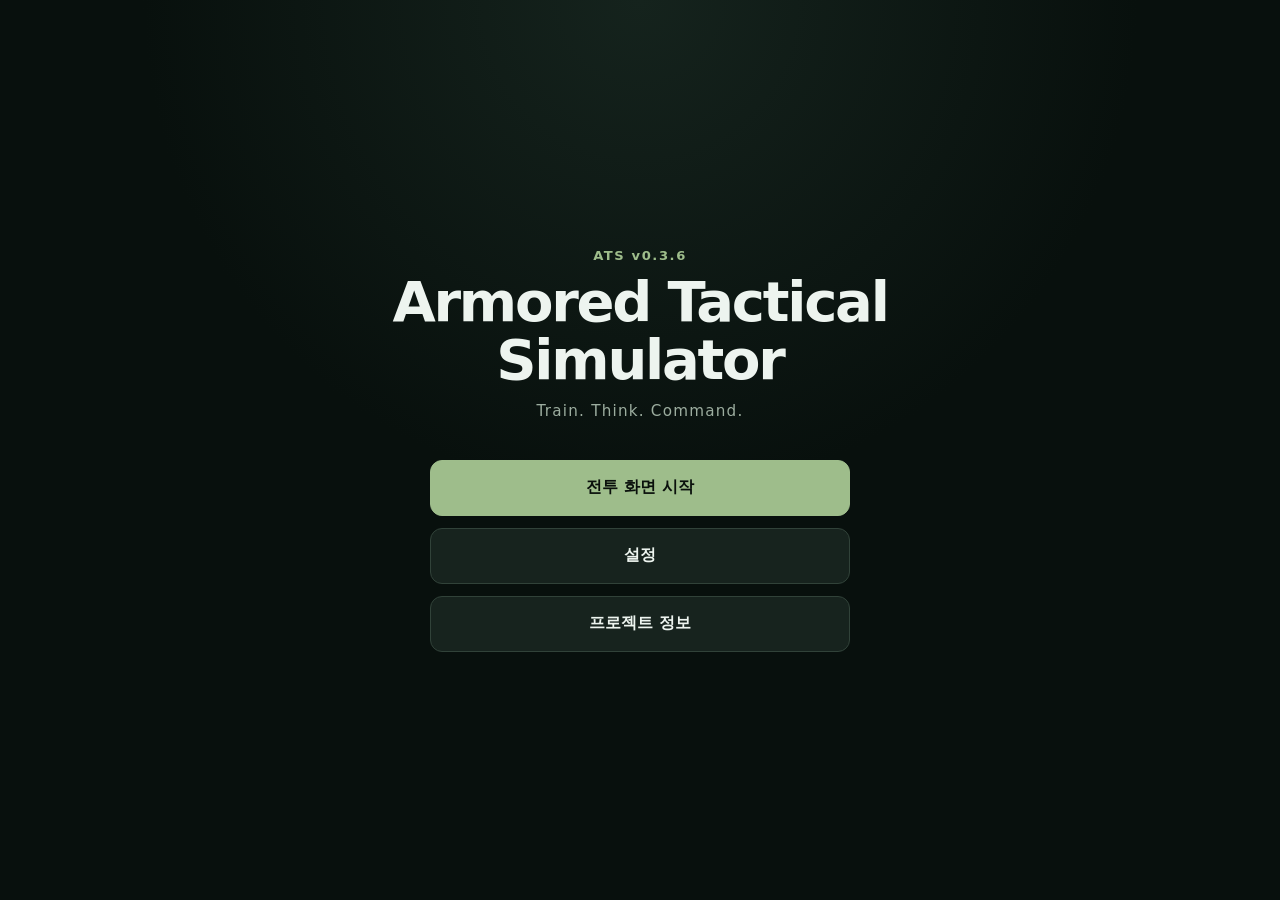
==== index.html @ db4fb5c2 "Update index.html" ====
<!-- index.html — 전체 교체, 1~343행 -->

<!doctype html>
<html lang="ko">
<head>
  <meta charset="utf-8">

  <meta
    name="viewport"
    content="width=device-width, initial-scale=1, viewport-fit=cover"
  >

  <meta
    name="theme-color"
    content="#0b1210"
  >

  <meta
    name="description"
    content="Armored Tactical Simulator mobile prototype"
  >

  <title>
    ATS — Armored Tactical Simulator
  </title>

  <link
    rel="stylesheet"
    href="./src/styles.css?v=0.3.6"
  >

<script type="module">
  const errorBox = document.createElement("pre");

  Object.assign(errorBox.style, {
    position: "fixed",
    inset: "12px",
    zIndex: "99999",
    display: "none",
    padding: "14px",
    overflow: "auto",
    whiteSpace: "pre-wrap",
    background: "#240b0b",
    color: "#ffb4b4",
    border: "1px solid #ff6b6b",
    borderRadius: "10px",
  });

  document.body.append(errorBox);

  function showError(file, error) {
    errorBox.style.display = "block";
    errorBox.textContent =
      `ATS 실행 오류\n\n파일: ${file}\n\n` +
      (error?.stack ?? error?.message ?? String(error));
  }

  const modules = [
    "./src/engine/scenario.js",
    "./src/engine/movement.js",
    "./src/engine/detection.js",
    "./src/engine/turretControl.js",
    "./src/engine/combat.js",
    "./src/engine/actions.js",
    "./src/engine/fireControl.js",
    "./src/engine/scenarioRuntime.js",
    "./src/engine/terrainGenerator.js",
    "./src/render/mapRenderer.js",
    "./src/render/fogRenderer.js",
    "./src/render/effectRenderer.js",
    "./src/render/unitRenderer.js",
    "./src/ui/commandPanel.js",
    "./src/ui/firePanel.js",
    "./src/ui/eventBindings.js",
  ];

  for (const file of modules) {
    try {
      await import(`${file}?diagnostic=0.3.6`);
    } catch (error) {
      showError(file, error);
      throw error;
    }
  }

  try {
    await import("./src/app.js?diagnostic=0.3.6");
  } catch (error) {
    showError("./src/app.js", error);
  }
</script>
</head>

<body>
  <div
    id="app"
    class="app-shell"
  >
    <main
      id="menu-screen"
      class="screen screen--active"
      aria-labelledby="game-title"
    >
      <section class="menu-screen">
        <header class="menu-screen__header">
          <p class="eyebrow">
            ATS v0.3.6
          </p>

          <h1 id="game-title">
            Armored Tactical Simulator
          </h1>

          <p class="subtitle">
            Train. Think. Command.
          </p>
        </header>

        <nav
          class="menu-actions"
          aria-label="게임 메뉴"
        >
          <button
            class="menu-button menu-button--primary"
            type="button"
            data-action="open-battle"
          >
            전투 화면 시작
          </button>

          <button
            class="menu-button"
            type="button"
            data-action="open-settings"
          >
            설정
          </button>

          <button
            class="menu-button"
            type="button"
            data-action="open-project-info"
          >
            프로젝트 정보
          </button>
        </nav>
      </section>
    </main>

    <main
      id="battle-screen"
      class="screen"
      aria-label="전투 화면"
      hidden
    >
      <section class="battle-layout">
        <header class="battle-header">
          <button
            class="icon-button"
            type="button"
            data-action="return-menu"
            aria-label="메인 메뉴로 돌아가기"
          >
            ←
          </button>

          <div class="battle-header__status">
            <strong>
              단차전투기술
            </strong>

            <span id="turn-label">
              TURN 1
            </span>
          </div>

          <div class="battle-header__actions">
            <button
              class="icon-button"
              type="button"
              data-action="restart-scenario"
              aria-label="시나리오 다시 시작"
              title="시나리오 다시 시작"
            >
              ↻
            </button>

            <button
              class="icon-button"
              type="button"
              data-action="center-camera"
              aria-label="자차 위치로 지도 이동"
              title="자차 중앙 표시"
            >
              ◎
            </button>
          </div>
        </header>

        <section
          id="map-area"
          class="map-area"
          aria-label="육각형 전술 지도"
        >
          <canvas
            id="battle-map"
            class="battle-map"
            aria-label="전술 지도"
          >
            현재 브라우저는 Canvas를 지원하지 않습니다.
          </canvas>

          <div
            class="map-controls"
            aria-label="지도 조작"
          >
            <button
              class="map-control"
              type="button"
              data-action="zoom-in"
              aria-label="지도 확대"
            >
              +
            </button>

            <button
              class="map-control"
              type="button"
              data-action="zoom-out"
              aria-label="지도 축소"
            >
              −
            </button>
          </div>

          <div
            id="map-message"
            class="map-message"
            role="status"
            aria-live="polite"
          >
            지도를 드래그해 이동할 수 있습니다.
          </div>
        </section>

        <section
          class="command-dock"
          aria-label="자차 전투 명령"
        >
          <div class="unit-summary">
            <div>
              <span>
                현재 조작
              </span>

              <strong id="selected-unit-label">
                P0 자차
              </strong>
            </div>

            <div>
              <span>
                현재 명령
              </span>

              <strong id="current-command-label">
                대기
              </strong>
            </div>

            <div>
              <span>
                상태
              </span>

              <strong id="unit-condition-label">
                정상
              </strong>
            </div>
          </div>

          <div
            class="command-categories command-categories--vehicle"
            aria-label="명령 분야"
          >
            <button
              class="command-category"
              type="button"
              data-command-category="hull"
            >
              차체
            </button>

            <button
              class="command-category"
              type="button"
              data-command-category="turret"
            >
              포탑
            </button>

            <button
              class="command-category"
              type="button"
              data-command-category="fire"
            >
              사격
            </button>
          </div>

          <div
            id="command-options"
            class="command-options"
            aria-live="polite"
          >
            <p>
              차체, 포탑 또는 사격 명령 분야를 선택하세요.
            </p>
          </div>

          <button
            id="execute-turn-button"
            class="execute-turn-button"
            type="button"
            data-action="execute-turn"
          >
            명령 실행 / 다음 턴
          </button>
        </section>
      </section>
    </main>

    <dialog
      id="settings-dialog"
      class="app-dialog"
    >
      <form method="dialog">
        <header class="dialog-header">
          <h2>
            설정
          </h2>

          <button
            class="icon-button"
            value="close"
            aria-label="닫기"
          >
            ×
          </button>
        </header>

        <div class="dialog-content">
          <label class="setting-row">
            <span>
              난이도
            </span>

            <select id="difficulty-select">
              <option value="beginner">
                입문
              </option>

              <option
                value="standard"
                selected
              >
                표준
              </option>

              <option value="advanced">
                숙련
              </option>

              <option value="simulation">
                시뮬레이션
              </option>
            </select>
          </label>

          <label class="setting-row">
            <span>
              개발자 표시
            </span>

            <input
              id="developer-mode-toggle"
              type="checkbox"
            >
          </label>
        </div>
      </form>
    </dialog>

    <dialog
      id="project-info-dialog"
      class="app-dialog"
    >
      <form method="dialog">
        <header class="dialog-header">
          <h2>
            프로젝트 정보
          </h2>

          <button
            class="icon-button"
            value="close"
            aria-label="닫기"
          >
            ×
          </button>
        </header>

        <div class="dialog-content">
          <p>
            ATS는 모바일 환경에서 제한된 정보와 지형을 바탕으로
            전차장의 전술적 판단을 훈련하는 WEGO 방식의
            의사결정 시뮬레이터입니다.
          </p>

          <p>
            현재 단계: Sprint 3.4
          </p>
        </div>
      </form>
    </dialog>
  </div>

  <noscript>
    ATS를 실행하려면 JavaScript를 활성화해야 합니다.
  </noscript>
</body>
</html>
---- src/styles.css ----
/* src/styles.css — 전체 교체, 1~781행 */

:root {
  color-scheme: dark;

  --bg: #08100d;
  --surface: #101a16;
  --surface-2: #17231e;
  --surface-3: #213029;

  --border: #314239;
  --border-strong: #50665a;

  --text: #edf4ef;
  --text-muted: #9cad9f;

  --accent: #9ebd8b;
  --accent-strong: #c5dfb5;
  --warning: #d7b46a;
  --danger: #d87b72;

  --header-height: 52px;
  --radius: 12px;
  --gap: 8px;
}

* {
  box-sizing: border-box;
  -webkit-tap-highlight-color: transparent;
}

html,
body {
  width: 100%;
  height: 100%;
  margin: 0;
  overflow: hidden;
  background: var(--bg);
  color: var(--text);
  font-family:
    system-ui,
    -apple-system,
    BlinkMacSystemFont,
    "Segoe UI",
    sans-serif;
}

button,
select,
input {
  font: inherit;
}

button {
  color: inherit;
}

button:disabled {
  opacity: 0.42;
  cursor: not-allowed;
}

button:focus-visible,
select:focus-visible,
input:focus-visible {
  outline: 2px solid var(--accent-strong);
  outline-offset: 2px;
}

.app-shell {
  width: 100%;
  height: 100dvh;
  min-height: 0;
  overflow: hidden;
  background:
    radial-gradient(
      circle at top,
      #15231d 0%,
      var(--bg) 45%
    );
}

.screen {
  width: 100%;
  height: 100%;
}

.screen[hidden] {
  display: none;
}

.menu-screen {
  min-height: 100%;
  display: grid;
  align-content: center;
  gap: 40px;
  padding:
    max(
      24px,
      env(safe-area-inset-top)
    )
    20px
    max(
      24px,
      env(safe-area-inset-bottom)
    );
}

.menu-screen__header {
  max-width: 520px;
  margin-inline: auto;
  text-align: center;
}

.eyebrow {
  margin: 0 0 10px;
  color: var(--accent);
  font-size: 0.82rem;
  font-weight: 700;
  letter-spacing: 0.12em;
}

.menu-screen h1 {
  margin: 0;
  font-size: clamp(
    2rem,
    10vw,
    3.5rem
  );
  line-height: 1.02;
  letter-spacing: -0.04em;
}

.subtitle {
  margin: 14px 0 0;
  color: var(--text-muted);
  font-size: 0.95rem;
  letter-spacing: 0.08em;
}

.menu-actions {
  width: min(
    100%,
    420px
  );
  display: grid;
  gap: 12px;
  margin-inline: auto;
}

.menu-button {
  min-height: 56px;
  border: 1px solid var(--border);
  border-radius: var(--radius);
  background: var(--surface-2);
  font-weight: 700;
}

.menu-button--primary {
  border-color: var(--accent);
  background: var(--accent);
  color: #0a100c;
}

.menu-button:active {
  transform: translateY(1px);
}

.battle-layout {
  height: 100dvh;
  min-height: 0;
  display: grid;
  grid-template-rows:
    var(--header-height)
    minmax(0, 1fr)
    auto;
  overflow: hidden;
}

.battle-header {
  min-width: 0;
  display: grid;
  grid-template-columns:
    48px
    minmax(0, 1fr)
    auto;
  align-items: center;
  gap: 8px;
  padding:
    env(safe-area-inset-top)
    8px
    0;
  border-bottom: 1px solid var(--border);
  background:
    rgba(
      11,
      18,
      15,
      0.97
    );
  z-index: 20;
}

.battle-header__status {
  min-width: 0;
  display: flex;
  align-items: center;
  justify-content: center;
  gap: 10px;
}

.battle-header__status strong {
  overflow: hidden;
  text-overflow: ellipsis;
  white-space: nowrap;
}

.battle-header__status span {
  flex: 0 0 auto;
  color: var(--accent);
  font-size: 0.78rem;
  font-weight: 800;
}

.battle-header__actions {
  display: flex;
  align-items: center;
  justify-content: flex-end;
  gap: 2px;
}

.icon-button {
  width: 44px;
  height: 44px;
  border: 0;
  border-radius: 10px;
  background: transparent;
  font-size: 1.35rem;
}

.icon-button:active {
  background: var(--surface-3);
}

.map-area {
  position: relative;
  min-width: 0;
  min-height: 0;
  overflow: hidden;
  background: #121a15;
  touch-action: none;
}

.battle-map {
  display: block;
  width: 100%;
  height: 100%;
  background:
    linear-gradient(
      rgba(
        255,
        255,
        255,
        0.015
      ),
      rgba(
        255,
        255,
        255,
        0.015
      )
    ),
    #111912;
}

.map-controls {
  position: absolute;
  top: 10px;
  left: 10px;
  display: grid;
  gap: 6px;
  z-index: 10;
}

.map-control {
  width: 44px;
  height: 44px;
  border: 1px solid var(--border);
  border-radius: 10px;
  background:
    rgba(
      11,
      18,
      15,
      0.9
    );
  font-size: 1.4rem;
  font-weight: 700;
}

.map-message {
  position: absolute;
  left: 50%;
  bottom: 12px;
  max-width:
    calc(
      100% - 32px
    );
  transform:
    translateX(-50%);
  padding: 7px 12px;
  border:
    1px solid
    rgba(
      158,
      189,
      139,
      0.25
    );
  border-radius: 999px;
  background:
    rgba(
      8,
      16,
      13,
      0.84
    );
  color: var(--text-muted);
  font-size: 0.76rem;
  text-align: center;
  pointer-events: none;
}

.command-dock {
  min-width: 0;
  max-height: 46dvh;
  display: grid;
  gap: var(--gap);
  padding:
    8px
    8px
    max(
      8px,
      env(safe-area-inset-bottom)
    );
  border-top:
    1px solid
    var(--border);
  background: var(--surface);
  overflow-y: auto;
  overscroll-behavior: contain;
  z-index: 30;
}

.unit-summary {
  display: grid;
  grid-template-columns:
    repeat(
      3,
      minmax(0, 1fr)
    );
  gap: 6px;
}

.unit-summary > div {
  min-width: 0;
  padding: 7px 8px;
  border:
    1px solid
    var(--border);
  border-radius: 9px;
  background: var(--surface-2);
}

.unit-summary span,
.unit-summary strong {
  display: block;
  overflow: hidden;
  text-overflow: ellipsis;
  white-space: nowrap;
}

.unit-summary span {
  margin-bottom: 2px;
  color: var(--text-muted);
  font-size: 0.66rem;
}

.unit-summary strong {
  font-size: 0.78rem;
}

.command-categories {
  display: grid;
  grid-template-columns:
    repeat(
      4,
      minmax(0, 1fr)
    );
  gap: 6px;
}

.command-categories--vehicle {
  grid-template-columns:
    repeat(
      3,
      minmax(0, 1fr)
    );
}

.command-category {
  min-width: 0;
  min-height: 46px;
  padding: 6px 4px;
  border:
    1px solid
    var(--border);
  border-radius: 9px;
  background: var(--surface-2);
  font-size: 0.76rem;
  font-weight: 700;
}

.command-category.is-active {
  border-color: var(--accent);
  background: #293b30;
  color: var(--accent-strong);
}

.command-options {
  min-height: 52px;
  display: grid;
  grid-template-columns:
    repeat(
      3,
      minmax(0, 1fr)
    );
  gap: 6px;
}

.command-options > p {
  grid-column: 1 / -1;
  align-self: center;
  margin: 0;
  color: var(--text-muted);
  font-size: 0.8rem;
  text-align: center;
}

.command-option {
  min-width: 0;
  min-height: 46px;
  padding: 6px;
  border:
    1px solid
    var(--border);
  border-radius: 9px;
  background: var(--surface-3);
  font-size: 0.75rem;
  font-weight: 700;
}

.command-option.is-selected {
  border-color: var(--warning);
  background: #443822;
  color: #ffe3a5;
}

.command-option.is-current-step {
  border-color: var(--accent);
  background: #294233;
  color: var(--accent-strong);
}

.command-section {
  grid-column: 1 / -1;
  min-width: 0;
  display: grid;
  grid-template-columns:
    repeat(
      3,
      minmax(0, 1fr)
    );
  gap: 6px;
  padding: 8px;
  border:
    1px solid
    var(--border);
  border-radius: 10px;
  background:
    rgba(
      23,
      35,
      30,
      0.82
    );
}

.command-section-title {
  grid-column: 1 / -1;
  margin: 0;
  padding: 2px 2px 4px;
  color: var(--accent-strong);
  font-size: 0.78rem;
  font-weight: 800;
  letter-spacing: 0.02em;
}

.turret-control-panel {
  grid-column: 1 / -1;
  display: grid;
  grid-template-columns:
    repeat(
      3,
      minmax(0, 1fr)
    );
  gap: 6px;
}

.turret-status-panel,
.observation-status-panel {
  grid-column: 1 / -1;
  display: grid;
  grid-template-columns:
    repeat(
      3,
      minmax(0, 1fr)
    );
  gap: 6px;
  padding: 8px;
  border:
    1px solid
    var(--border);
  border-radius: 9px;
  background: #111a16;
}

.turret-status-panel > span,
.observation-status-panel > span {
  min-width: 0;
  display: block;
  padding: 5px 6px;
  border-radius: 7px;
  background: var(--surface-2);
  color: var(--text-muted);
  font-size: 0.67rem;
  text-align: center;
}

.turret-status-panel strong,
.observation-status-panel strong {
  display: block;
  margin-top: 2px;
  overflow: hidden;
  color: var(--text);
  font-size: 0.72rem;
  text-overflow: ellipsis;
  white-space: nowrap;
}

.turret-warning {
  grid-column: 1 / -1;
  margin: 0;
  padding: 7px 8px;
  border:
    1px solid
    rgba(
      215,
      180,
      106,
      0.4
    );
  border-radius: 7px;
  background:
    rgba(
      68,
      56,
      34,
      0.7
    );
  color: #ffe3a5;
  font-size: 0.7rem;
  text-align: center;
}

.turret-mode-group {
  grid-column: 1 / -1;
  display: grid;
  grid-template-columns:
    repeat(
      3,
      minmax(0, 1fr)
    );
  gap: 6px;
}

.fire-procedure {
  grid-column: 1 / -1;
  display: grid;
  grid-template-columns:
    repeat(
      3,
      minmax(0, 1fr)
    );
  gap: 6px;
  padding: 8px;
  border:
    1px solid
    var(--border);
  border-radius: 10px;
  background:
    rgba(
      23,
      35,
      30,
      0.88
    );
}

.fire-procedure-progress {
  grid-column: 1 / -1;
  display: flex;
  gap: 5px;
  padding: 7px;
  overflow-x: auto;
  border:
    1px solid
    var(--border);
  border-radius: 8px;
  background: #0d1511;
  scrollbar-width: thin;
}

.fire-procedure-step {
  flex: 0 0 auto;
  min-width: 76px;
  padding: 6px 8px;
  border:
    1px solid
    var(--border);
  border-radius: 999px;
  background: var(--surface-2);
  color: var(--text-muted);
  font-size: 0.66rem;
  font-weight: 700;
  text-align: center;
}

.fire-procedure-step.is-complete {
  border-color:
    rgba(
      158,
      189,
      139,
      0.45
    );
  color: var(--accent);
}

.fire-procedure-step.is-current {
  border-color: var(--warning);
  background: #443822;
  color: #ffe3a5;
}

.fire-ammunition-group {
  grid-column: 1 / -1;
  display: grid;
  grid-template-columns:
    repeat(
      4,
      minmax(0, 1fr)
    );
  gap: 6px;
}

.fire-ammunition-group .command-option {
  min-height: 40px;
  padding-inline: 3px;
  font-size: 0.7rem;
}

.fire-target-status {
  grid-column: 1 / -1;
  min-height: 36px;
  display: flex;
  align-items: center;
  justify-content: center;
  padding: 6px 8px;
  border:
    1px dashed
    var(--border-strong);
  border-radius: 8px;
  background: #111a16;
  color: var(--text-muted);
  font-size: 0.74rem;
  text-align: center;
}

.fire-result-status {
  grid-column: 1 / -1;
  min-height: 38px;
  display: flex;
  align-items: center;
  justify-content: center;
  padding: 7px 9px;
  border:
    1px solid
    rgba(
      215,
      180,
      106,
      0.45
    );
  border-radius: 8px;
  background:
    rgba(
      68,
      56,
      34,
      0.58
    );
  color: #ffe3a5;
  font-size: 0.74rem;
  font-weight: 700;
  text-align: center;
}

.fire-procedure > .command-option:nth-last-child(-n + 3) {
  min-height: 48px;
}

.execute-turn-button {
  min-height: 58px;
  border:
    1px solid
    var(--accent);
  border-radius: 11px;
  background: var(--accent);
  color: #09100b;
  font-size: 0.96rem;
  font-weight: 900;
  letter-spacing: -0.01em;
}

.execute-turn-button:active {
  filter: brightness(0.9);
}

.app-dialog {
  width:
    min(
      calc(
        100% - 28px
      ),
      440px
    );
  padding: 0;
  border:
    1px solid
    var(--border-strong);
  border-radius: 14px;
  background: var(--surface);
  color: var(--text);
}

.app-dialog::backdrop {
  background:
    rgba(
      0,
      0,
      0,
      0.68
    );
  backdrop-filter: blur(3px);
}

.dialog-header {
  min-height: 54px;
  display: flex;
  align-items: center;
  justify-content: space-between;
  gap: 12px;
  padding:
    6px
    8px
    6px
    16px;
  border-bottom:
    1px solid
    var(--border);
}

.dialog-header h2 {
  margin: 0;
  font-size: 1rem;
}

.dialog-content {
  display: grid;
  gap: 16px;
  padding: 16px;
  color: var(--text-muted);
  line-height: 1.6;
}

.dialog-content p {
  margin: 0;
}

.setting-row {
  display: flex;
  align-items: center;
  justify-content: space-between;
  gap: 16px;
}

.setting-row select {
  min-height: 40px;
  padding-inline: 10px;
  border:
    1px solid
    var(--border);
  border-radius: 8px;
  background: var(--surface-3);
  color: var(--text);
}

@media (max-width: 420px) {
  .battle-header {
    grid-template-columns:
      44px
      minmax(0, 1fr)
      auto;
    gap: 2px;
    padding-inline: 4px;
  }

  .battle-header__status {
    gap: 5px;
  }

  .battle-header__status strong {
    font-size: 0.84rem;
  }

  .battle-header__actions {
    gap: 0;
  }

  .icon-button {
    width: 40px;
    height: 40px;
  }

  .command-section {
    grid-template-columns:
      repeat(
        2,
        minmax(0, 1fr)
      );
  }

  .command-section-title,
  .command-section
    > .turret-status-panel,
  .command-section
    > .observation-status-panel,
  .command-section
    > .turret-mode-group {
    grid-column: 1 / -1;
  }

  .turret-status-panel,
  .observation-status-panel {
    grid-template-columns:
      repeat(
        2,
        minmax(0, 1fr)
      );
  }

  .fire-ammunition-group {
    grid-template-columns:
      repeat(
        2,
        minmax(0, 1fr)
      );
  }

  .fire-procedure {
    grid-template-columns:
      repeat(
        2,
        minmax(0, 1fr)
      );
  }

  .fire-procedure
    > .turret-status-panel,
  .fire-procedure-progress,
  .fire-ammunition-group,
  .fire-target-status,
  .fire-result-status {
    grid-column: 1 / -1;
  }
}

@media (max-height: 680px) {
  :root {
    --header-height: 48px;
  }

  .command-dock {
    max-height: 50dvh;
    gap: 6px;
    padding-top: 6px;
  }

  .unit-summary > div {
    padding-block: 5px;
  }

  .command-category,
  .command-option {
    min-height: 42px;
  }

  .command-section,
  .fire-procedure {
    padding: 6px;
  }

  .execute-turn-button {
    min-height: 52px;
  }
}

@media (min-width: 700px) {
  .battle-layout {
    grid-template-columns:
      minmax(0, 1fr)
      380px;
    grid-template-rows:
      var(--header-height)
      minmax(0, 1fr);
  }

  .battle-header {
    grid-column: 1 / -1;
  }

  .map-area {
    grid-column: 1;
    grid-row: 2;
  }

  .command-dock {
    grid-column: 2;
    grid-row: 2;
    max-height: none;
    border-top: 0;
    border-left:
      1px solid
      var(--border);
  }
}
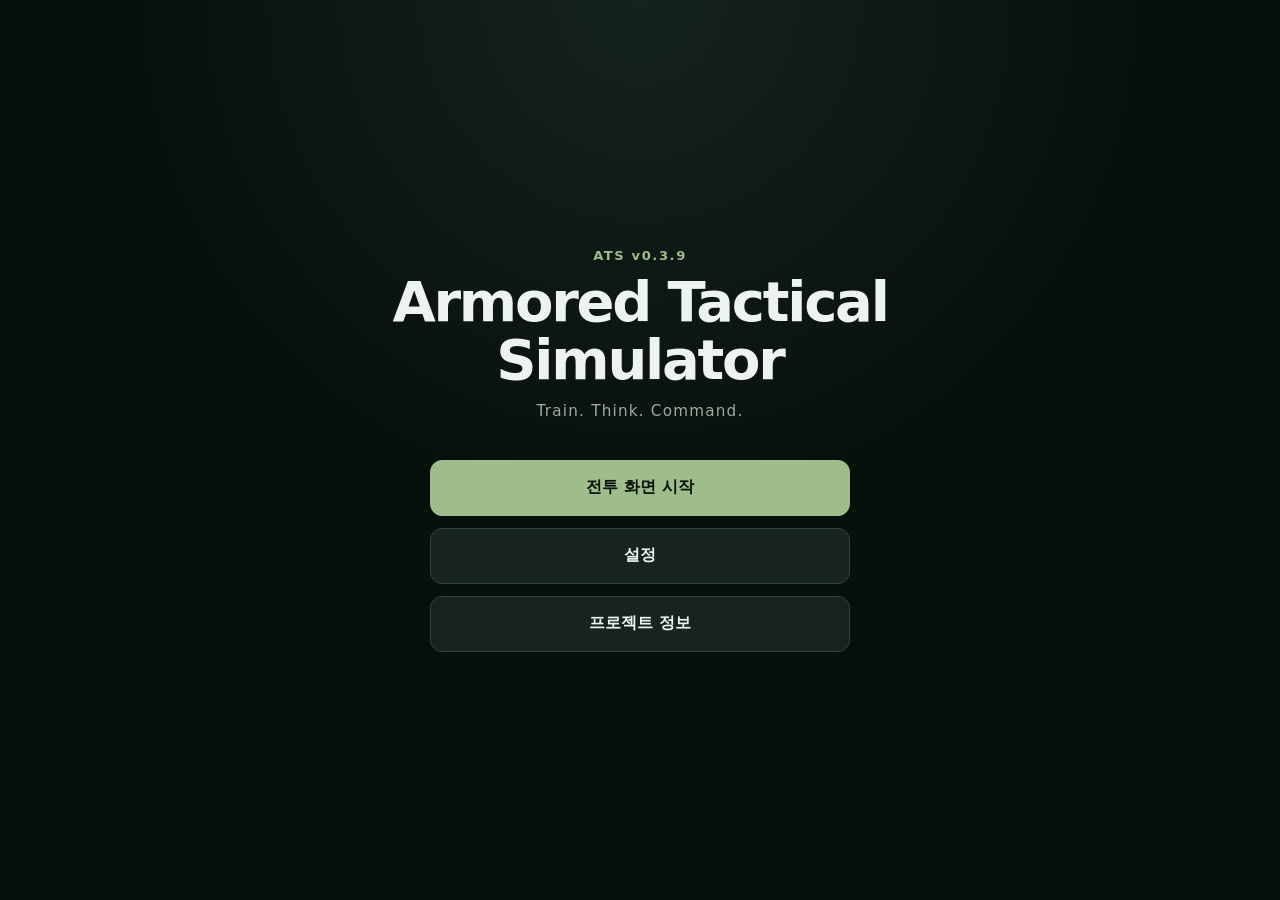
==== commit a309bed6: "Update index.html" ====
--- a/index.html
+++ b/index.html
@@ -26,7 +26,7 @@
 
   <link
     rel="stylesheet"
-    href="./src/styles.css?v=0.3.6"
+    href="./src/styles.css?v=0.3.9"
   >
 
 <script type="module">
@@ -76,7 +76,7 @@
 
   for (const file of modules) {
     try {
-      await import(`${file}?diagnostic=0.3.6`);
+      await import(`${file}?diagnostic=0.3.9`);
     } catch (error) {
       showError(file, error);
       throw error;
@@ -84,7 +84,7 @@
   }
 
   try {
-    await import("./src/app.js?diagnostic=0.3.6");
+    await import("./src/app.js?diagnostic=0.3.9");
   } catch (error) {
     showError("./src/app.js", error);
   }
@@ -104,7 +104,7 @@
       <section class="menu-screen">
         <header class="menu-screen__header">
           <p class="eyebrow">
-            ATS v0.3.6
+            ATS v0.3.9
           </p>
 
           <h1 id="game-title">
@@ -418,7 +418,7 @@
           </p>
 
           <p>
-            현재 단계: Sprint 3.4
+            현재 단계: Sprint 3.9
           </p>
         </div>
       </form>
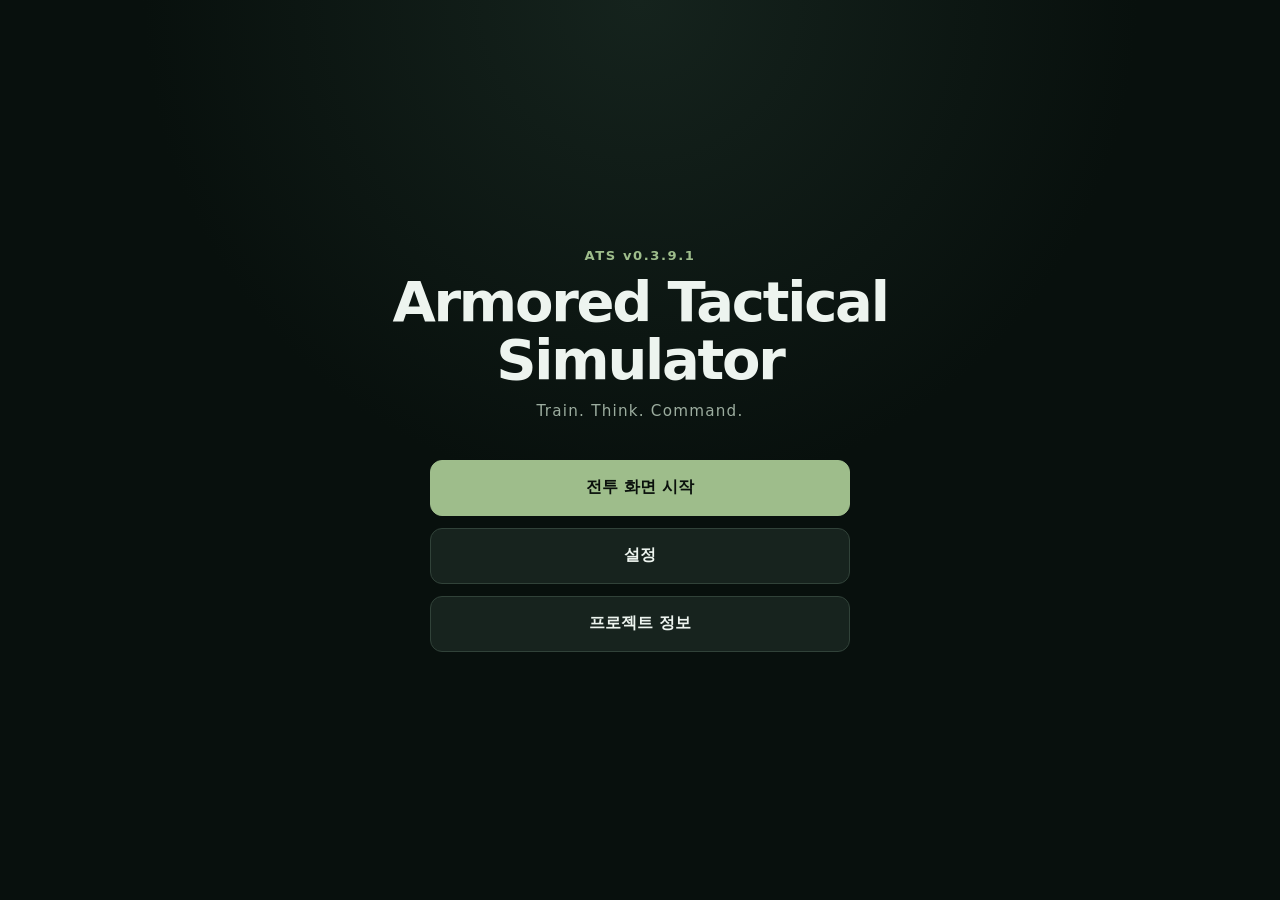
==== commit b82b07de: "Update index.html" ====
--- a/index.html
+++ b/index.html
@@ -1,4 +1,4 @@
-<!-- index.html — 전체 교체, 1~343행 -->
+<!-- index.html — 전체 교체, 예상 1~374행 -->
 
 <!doctype html>
 <html lang="ko">
@@ -26,69 +26,70 @@
 
   <link
     rel="stylesheet"
-    href="./src/styles.css?v=0.3.9"
+    href="./src/styles.css?v=0.3.9.1"
   >
 
-<script type="module">
-  const errorBox = document.createElement("pre");
-
-  Object.assign(errorBox.style, {
-    position: "fixed",
-    inset: "12px",
-    zIndex: "99999",
-    display: "none",
-    padding: "14px",
-    overflow: "auto",
-    whiteSpace: "pre-wrap",
-    background: "#240b0b",
-    color: "#ffb4b4",
-    border: "1px solid #ff6b6b",
-    borderRadius: "10px",
-  });
-
-  document.body.append(errorBox);
-
-  function showError(file, error) {
-    errorBox.style.display = "block";
-    errorBox.textContent =
-      `ATS 실행 오류\n\n파일: ${file}\n\n` +
-      (error?.stack ?? error?.message ?? String(error));
-  }
-
-  const modules = [
-    "./src/engine/scenario.js",
-    "./src/engine/movement.js",
-    "./src/engine/detection.js",
-    "./src/engine/turretControl.js",
-    "./src/engine/combat.js",
-    "./src/engine/actions.js",
-    "./src/engine/fireControl.js",
-    "./src/engine/scenarioRuntime.js",
-    "./src/engine/terrainGenerator.js",
-    "./src/render/mapRenderer.js",
-    "./src/render/fogRenderer.js",
-    "./src/render/effectRenderer.js",
-    "./src/render/unitRenderer.js",
-    "./src/ui/commandPanel.js",
-    "./src/ui/firePanel.js",
-    "./src/ui/eventBindings.js",
-  ];
-
-  for (const file of modules) {
+  <script type="module">
+    const startButton = document.querySelector(
+      '[data-action="open-battle"]',
+    );
+
+    const errorBox = document.createElement("pre");
+
+    Object.assign(errorBox.style, {
+      position: "fixed",
+      inset: "12px",
+      zIndex: "99999",
+      display: "none",
+      padding: "14px",
+      overflow: "auto",
+      whiteSpace: "pre-wrap",
+      background: "#240b0b",
+      color: "#ffb4b4",
+      border: "1px solid #ff6b6b",
+      borderRadius: "10px",
+    });
+
+    document.body.append(errorBox);
+
+    function showError(file, error) {
+      errorBox.style.display = "block";
+
+      errorBox.textContent =
+        `ATS 실행 오류\n\n파일: ${file}\n\n` +
+        (
+          error?.stack ??
+          error?.message ??
+          String(error)
+        );
+    }
+
     try {
-      await import(`${file}?diagnostic=0.3.9`);
+      await import(
+        "./src/app.js?v=0.3.9.1"
+      );
+
+      if (startButton) {
+        startButton.disabled = false;
+        startButton.textContent =
+          "전투 화면 시작";
+      }
+
+      document.documentElement.dataset
+        .appReady = "true";
     } catch (error) {
-      showError(file, error);
-      throw error;
+      showError(
+        "./src/app.js",
+        error,
+      );
+
+      if (startButton) {
+        startButton.disabled = true;
+        startButton.textContent =
+          "실행 오류";
+      }
     }
-  }
-
-  try {
-    await import("./src/app.js?diagnostic=0.3.9");
-  } catch (error) {
-    showError("./src/app.js", error);
-  }
-</script>
+  </script>
 </head>
 
 <body>
@@ -104,7 +105,7 @@
       <section class="menu-screen">
         <header class="menu-screen__header">
           <p class="eyebrow">
-            ATS v0.3.9
+            ATS v0.3.9.1
           </p>
 
           <h1 id="game-title">
@@ -121,11 +122,13 @@
           aria-label="게임 메뉴"
         >
           <button
+            id="open-battle-button"
             class="menu-button menu-button--primary"
             type="button"
             data-action="open-battle"
-          >
-            전투 화면 시작
+            disabled
+          >
+            초기화 중…
           </button>
 
           <button
@@ -247,85 +250,89 @@
           class="command-dock"
           aria-label="자차 전투 명령"
         >
-          <div class="unit-summary">
-            <div>
-              <span>
-                현재 조작
-              </span>
-
-              <strong id="selected-unit-label">
-                P0 자차
-              </strong>
+          <div class="command-dock__scroll">
+            <div class="unit-summary">
+              <div>
+                <span>
+                  현재 조작
+                </span>
+
+                <strong id="selected-unit-label">
+                  P0 자차
+                </strong>
+              </div>
+
+              <div>
+                <span>
+                  현재 명령
+                </span>
+
+                <strong id="current-command-label">
+                  대기
+                </strong>
+              </div>
+
+              <div>
+                <span>
+                  상태
+                </span>
+
+                <strong id="unit-condition-label">
+                  정상
+                </strong>
+              </div>
             </div>
 
-            <div>
-              <span>
-                현재 명령
-              </span>
-
-              <strong id="current-command-label">
-                대기
-              </strong>
+            <div
+              class="command-categories command-categories--vehicle"
+              aria-label="명령 분야"
+            >
+              <button
+                class="command-category"
+                type="button"
+                data-command-category="hull"
+              >
+                차체
+              </button>
+
+              <button
+                class="command-category"
+                type="button"
+                data-command-category="turret"
+              >
+                포탑
+              </button>
+
+              <button
+                class="command-category"
+                type="button"
+                data-command-category="fire"
+              >
+                사격
+              </button>
             </div>
 
-            <div>
-              <span>
-                상태
-              </span>
-
-              <strong id="unit-condition-label">
-                정상
-              </strong>
+            <div
+              id="command-options"
+              class="command-options"
+              aria-live="polite"
+            >
+              <p>
+                차체, 포탑 또는 사격 명령 분야를 선택하세요.
+              </p>
             </div>
           </div>
 
-          <div
-            class="command-categories command-categories--vehicle"
-            aria-label="명령 분야"
-          >
+          <footer class="command-dock__footer">
             <button
-              class="command-category"
+              id="execute-turn-button"
+              class="execute-turn-button"
               type="button"
-              data-command-category="hull"
-            >
-              차체
+              data-action="execute-turn"
+            >
+              명령 실행 / 다음 턴
             </button>
-
-            <button
-              class="command-category"
-              type="button"
-              data-command-category="turret"
-            >
-              포탑
-            </button>
-
-            <button
-              class="command-category"
-              type="button"
-              data-command-category="fire"
-            >
-              사격
-            </button>
-          </div>
-
-          <div
-            id="command-options"
-            class="command-options"
-            aria-live="polite"
-          >
-            <p>
-              차체, 포탑 또는 사격 명령 분야를 선택하세요.
-            </p>
-          </div>
-
-          <button
-            id="execute-turn-button"
-            class="execute-turn-button"
-            type="button"
-            data-action="execute-turn"
-          >
-            명령 실행 / 다음 턴
-          </button>
+          </footer>
         </section>
       </section>
     </main>
@@ -418,7 +425,7 @@
           </p>
 
           <p>
-            현재 단계: Sprint 3.9
+            현재 단계: Sprint 3.9.1
           </p>
         </div>
       </form>
